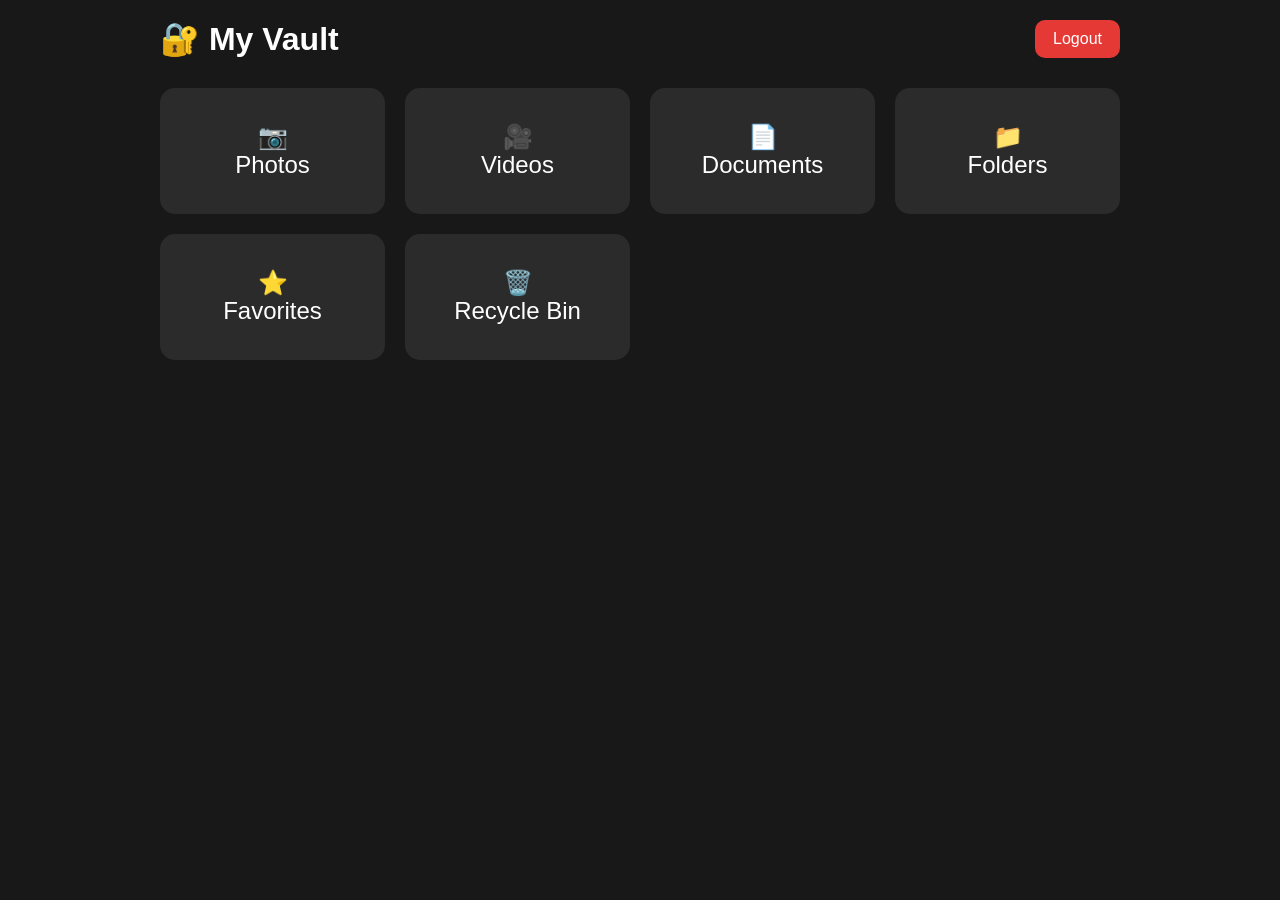
==== vault.html @ 7800b9b4 "calculater" ====
<!DOCTYPE html>
<html lang="en">
<head>

<meta charset="UTF-8">
<meta name="viewport" content="width=device-width, initial-scale=1.0">

<title>Private Vault</title>

<link rel="stylesheet" href="css/vault.css">

</head>

<body>

<div class="vault">

<div class="top">

<h1>🔐 My Vault</h1>

<button id="logoutBtn">Logout</button>

</div>

<div class="grid">

<div class="card" id="photos">📷<br>Photos</div>

<div class="card" id="videos">🎥<br>Videos</div>

<div class="card" id="documents">📄<br>Documents</div>

<div class="card" id="folders">📁<br>Folders</div>

<div class="card" id="favorites">⭐<br>Favorites</div>

<div class="card" id="recycle">🗑️<br>Recycle Bin</div>

</div>

</div>

<script src="js/database.js"></script>
<script src="js/vault.js"></script>

</body>
</html>
---- css/vault.css ----
*{
    margin:0;
    padding:0;
    box-sizing:border-box;
    font-family:Arial,Helvetica,sans-serif;
}

body{
    background:#181818;
    color:white;
    min-height:100vh;
}

.vault{
    max-width:1000px;
    margin:auto;
    padding:20px;
}

.top{
    display:flex;
    justify-content:space-between;
    align-items:center;
    margin-bottom:30px;
}

.top h1{
    font-size:32px;
}

#logoutBtn{
    padding:10px 18px;
    border:none;
    border-radius:10px;
    background:#e53935;
    color:white;
    cursor:pointer;
    font-size:16px;
}

#logoutBtn:hover{
    background:#c62828;
}

.grid{
    display:grid;
    grid-template-columns:repeat(auto-fit,minmax(180px,1fr));
    gap:20px;
}

.card{
    background:#2b2b2b;
    border-radius:15px;
    padding:35px 20px;
    text-align:center;
    font-size:24px;
    cursor:pointer;
    transition:.25s;
    user-select:none;
}

.card:hover{
    transform:translateY(-5px);
    background:#3d3d3d;
}

.card:active{
    transform:scale(.97);
}
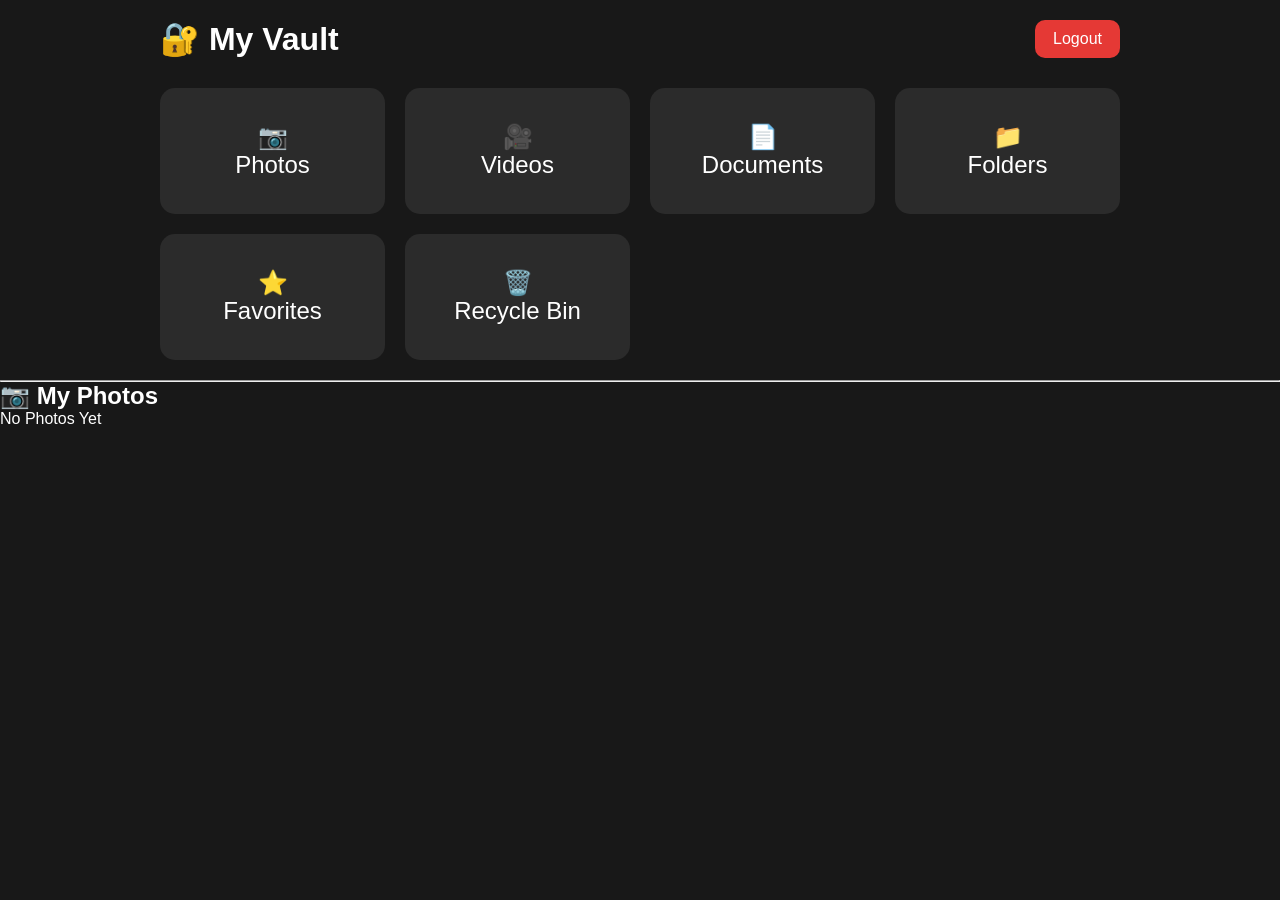
==== commit 8d74d44a: "Chat app" ====
--- a/vault.html
+++ b/vault.html
@@ -26,7 +26,11 @@
 <div class="grid">
 
 <div class="card" id="photos">📷<br>Photos</div>
-
+<input
+type="file"
+id="photoPicker"
+accept="image/*"
+hidden>
 <div class="card" id="videos">🎥<br>Videos</div>
 
 <div class="card" id="documents">📄<br>Documents</div>
@@ -42,7 +46,16 @@
 </div>
 
 <script src="js/database.js"></script>
+<script src="js/photos.js"></script>
 <script src="js/vault.js"></script>
+  <hr>
 
+<h2>📷 My Photos</h2>
+
+<div id="photoGallery" class="gallery">
+
+    <p>No Photos Yet</p>
+
+</div>
 </body>
 </html>
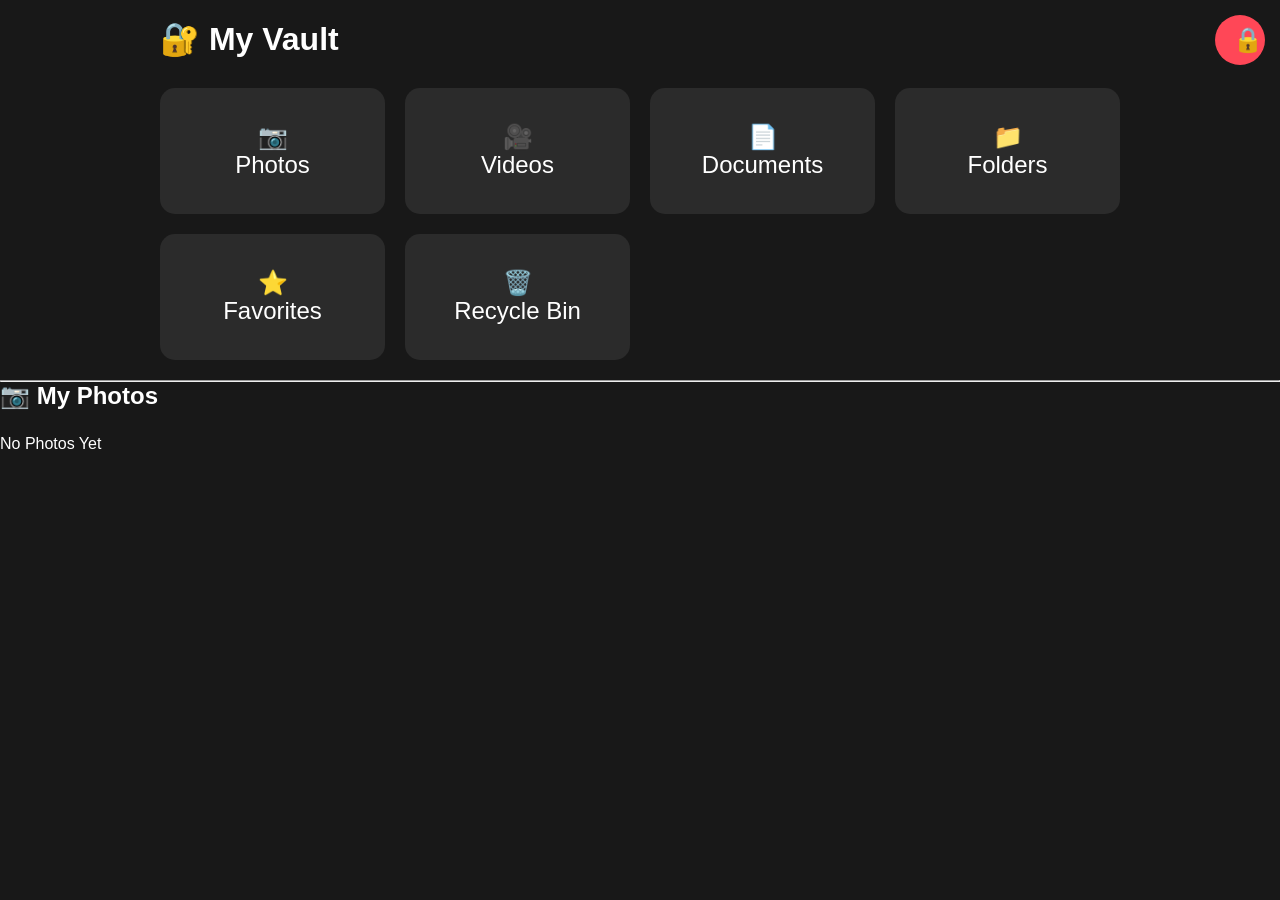
==== commit 38214aa1: "calculater" ====
--- a/vault.html
+++ b/vault.html
@@ -19,7 +19,7 @@
 
 <h1>🔐 My Vault</h1>
 
-<button id="logoutBtn">Logout</button>
+<button id="logoutBtn" title="Lock Vault">🔒</button>
 
 </div>
 
--- a/css/vault.css
+++ b/css/vault.css
@@ -67,3 +67,65 @@
 .card:active{
     transform:scale(.97);
 }
+.gallery{
+
+    margin-top:25px;
+
+    display:grid;
+
+    grid-template-columns:repeat(auto-fill,minmax(180px,1fr));
+
+    gap:20px;
+
+}
+
+.photo-card{
+
+    background:#2f2f2f;
+
+    border-radius:12px;
+
+    overflow:hidden;
+
+    padding:10px;
+
+}
+
+.photo-card img{
+
+    width:100%;
+
+    height:160px;
+
+    object-fit:cover;
+
+    border-radius:10px;
+
+}
+
+.photo-name{
+
+    margin-top:10px;
+
+    text-align:center;
+
+    word-break:break-word;
+
+}
+#logoutBtn{
+    position:fixed;
+    top:15px;
+    right:15px;
+
+    width:50px;
+    height:50px;
+
+    border:none;
+    border-radius:50%;
+
+    background:#ff4757;
+    color:white;
+
+    font-size:24px;
+    cursor:pointer;
+}
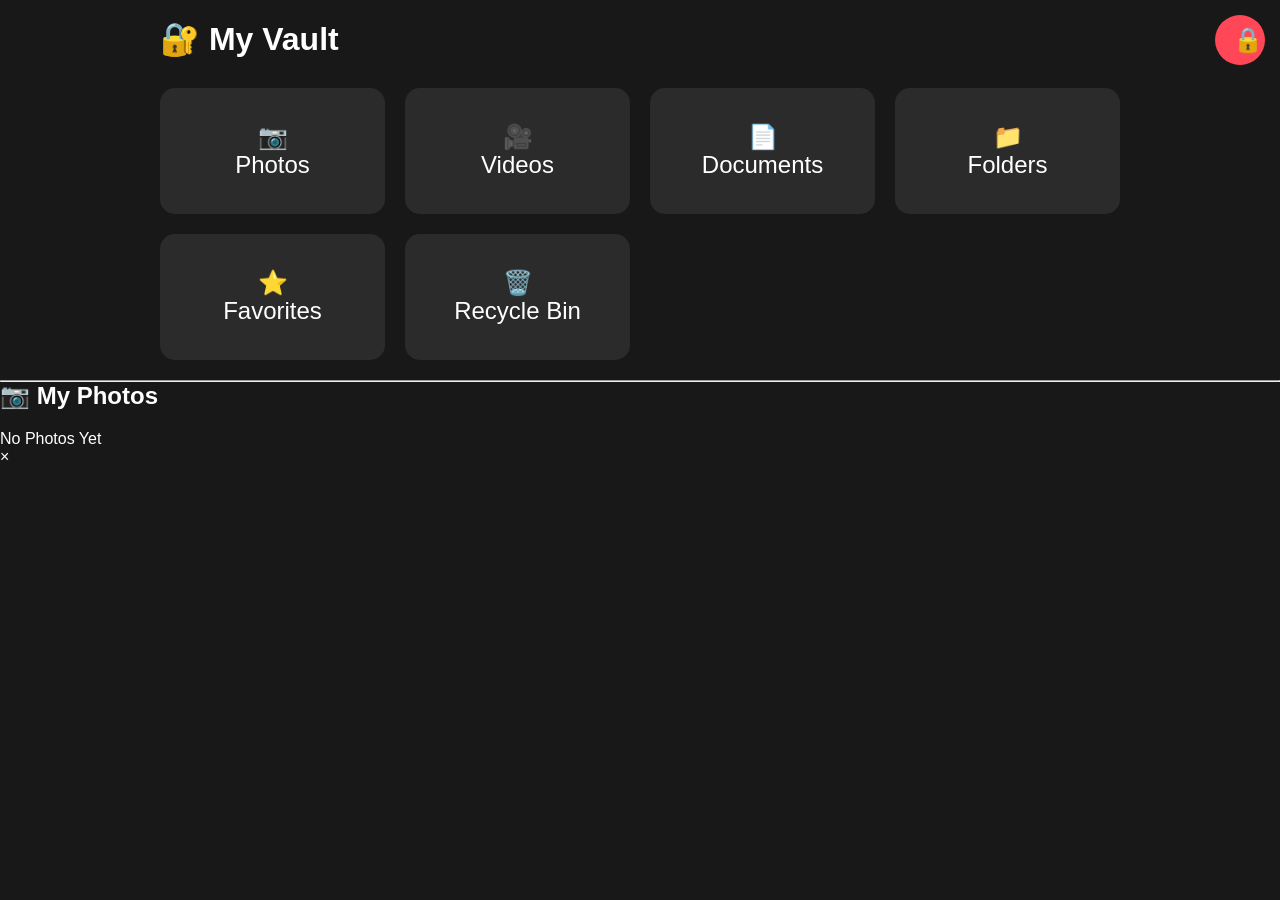
==== commit 7cec2c9d: "calculater" ====
--- a/vault.html
+++ b/vault.html
@@ -57,5 +57,14 @@
     <p>No Photos Yet</p>
 
 </div>
+  <!-- Photo Preview -->
+
+<div id="previewModal" class="preview-modal">
+
+    <span id="closePreview">&times;</span>
+
+    <img id="previewImage">
+
+</div>
 </body>
 </html>
--- a/css/vault.css
+++ b/css/vault.css
@@ -129,3 +129,40 @@
     font-size:24px;
     cursor:pointer;
 }
+.gallery{
+
+    display:grid;
+
+    grid-template-columns:repeat(auto-fill,minmax(130px,1fr));
+
+    gap:15px;
+
+    margin-top:20px;
+
+}
+
+.photo-thumb{
+
+    width:100%;
+
+    height:130px;
+
+    object-fit:cover;
+
+    border-radius:12px;
+
+    border:2px solid #444;
+
+    cursor:pointer;
+
+    transition:.3s;
+
+}
+
+.photo-thumb:hover{
+
+    transform:scale(1.05);
+
+    border-color:#00b894;
+
+}
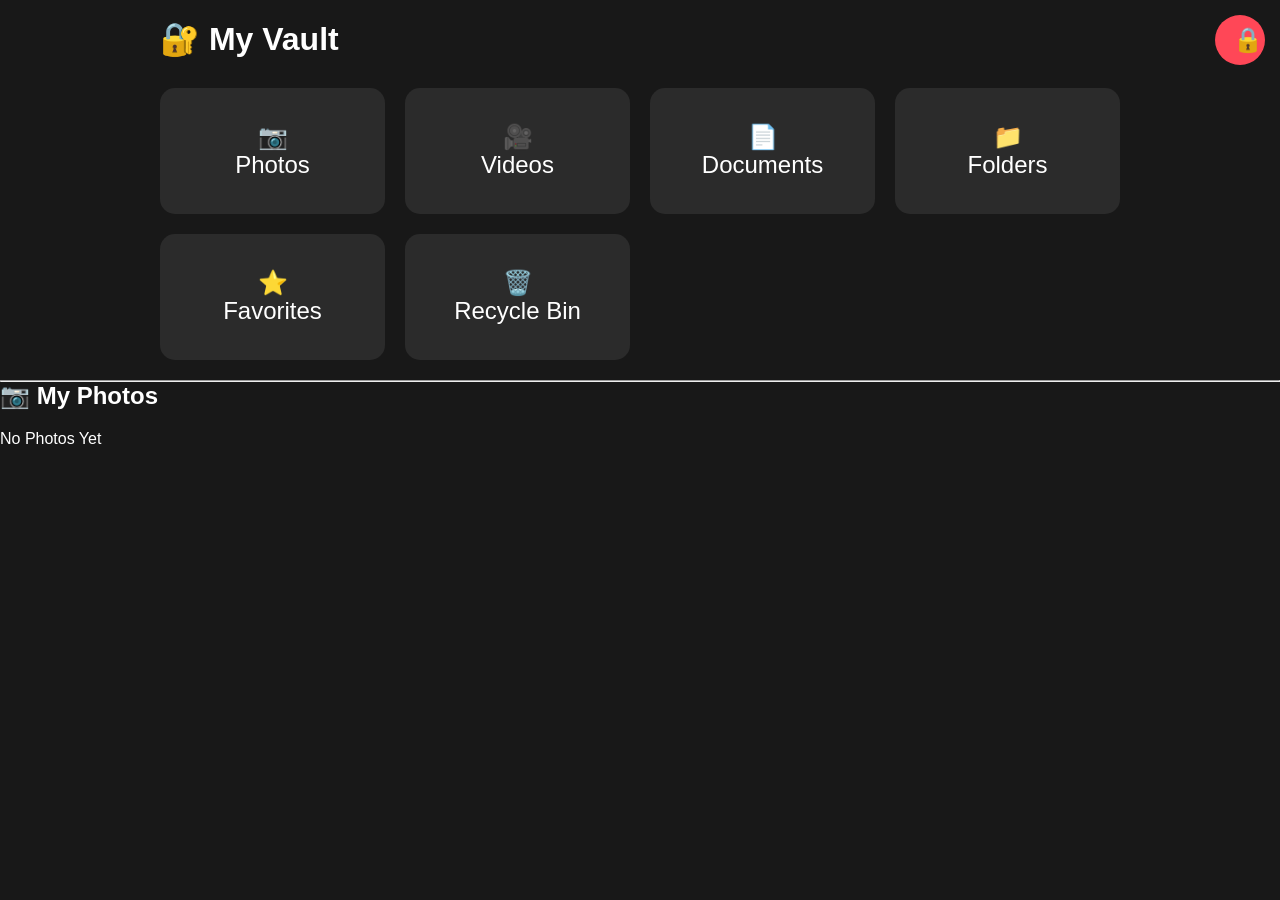
==== commit 070d5b2b: "calculater" ====
--- a/vault.html
+++ b/vault.html
@@ -8,7 +8,7 @@
 <title>Private Vault</title>
 
 <link rel="stylesheet" href="css/vault.css">
-
+<link rel="manifest" href="manifest.json">
 </head>
 
 <body>
--- a/css/vault.css
+++ b/css/vault.css
@@ -166,3 +166,95 @@
     border-color:#00b894;
 
 }
+/* ===========================
+   Photo Preview Modal
+=========================== */
+
+.preview-modal{
+
+    display:none;
+    position:fixed;
+    top:0;
+    left:0;
+    width:100%;
+    height:100%;
+
+    background:rgba(0,0,0,.9);
+
+    justify-content:center;
+    align-items:center;
+
+    z-index:99999;
+
+}
+
+#previewImage{
+
+    max-width:90%;
+    max-height:90%;
+
+    border-radius:12px;
+
+    box-shadow:0 0 20px rgba(255,255,255,.2);
+
+}
+
+#closePreview{
+
+    position:absolute;
+
+    top:20px;
+    right:30px;
+
+    color:white;
+
+    font-size:50px;
+
+    font-weight:bold;
+
+    cursor:pointer;
+
+    user-select:none;
+
+}
+/* Photo Box */
+
+.photo-box{
+
+    position:relative;
+
+}
+
+.delete-btn{
+
+    position:absolute;
+
+    top:8px;
+
+    right:8px;
+
+    width:35px;
+
+    height:35px;
+
+    border:none;
+
+    border-radius:50%;
+
+    background:red;
+
+    color:white;
+
+    cursor:pointer;
+
+    font-size:18px;
+
+    display:none;
+
+}
+
+.photo-box:hover .delete-btn{
+
+    display:block;
+
+}
